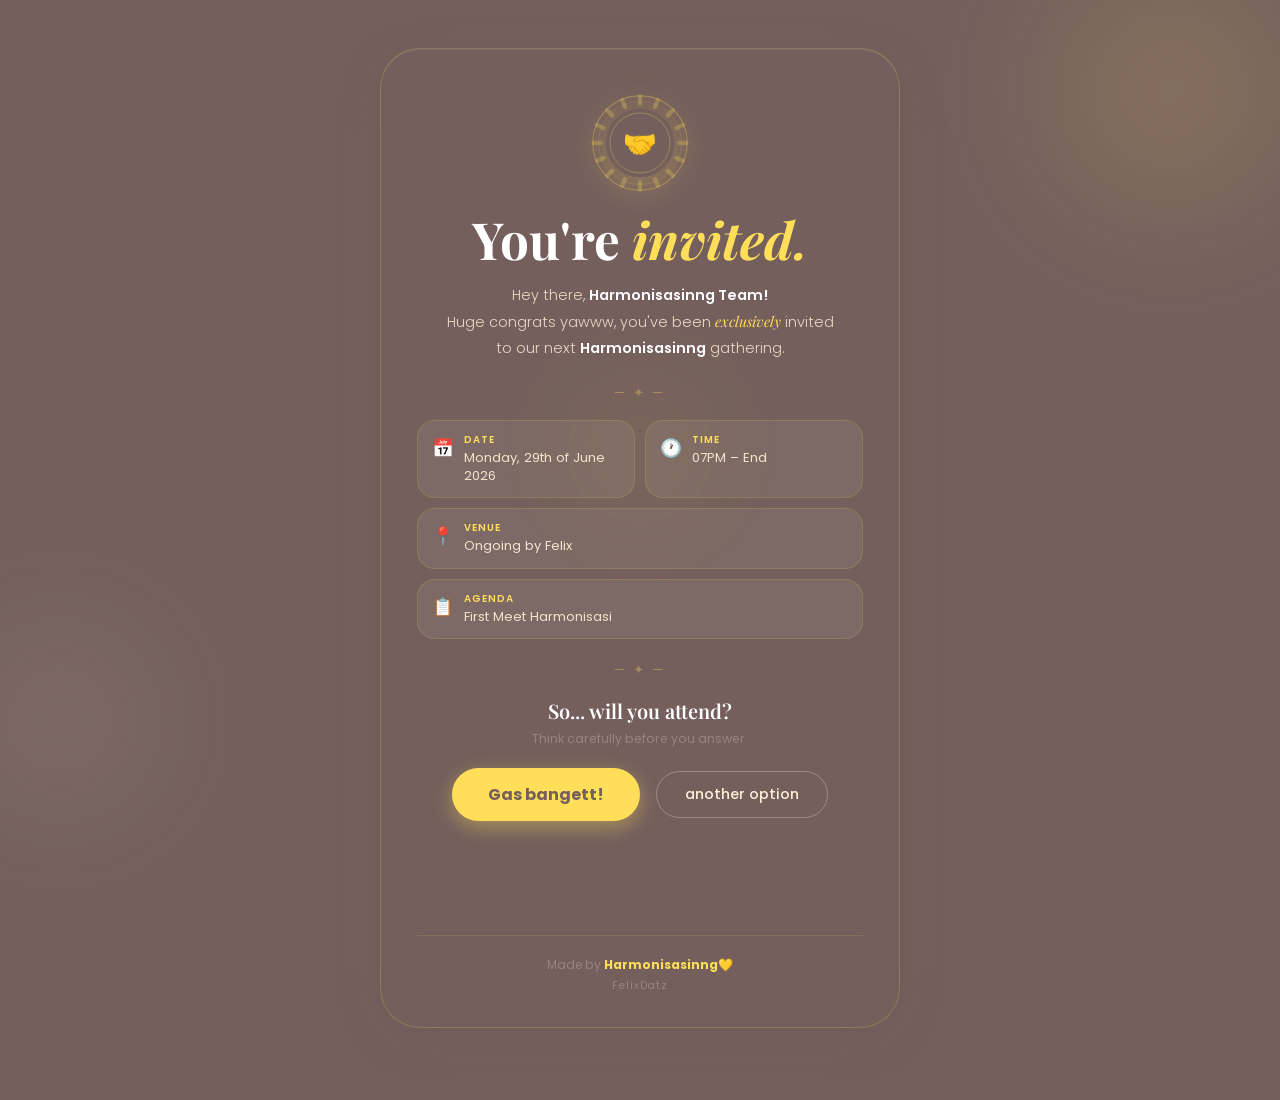
==== index.html @ c9962373 "Harmoninvite Edufest" ====
<!DOCTYPE html>
<html lang="en">
<head>
  <meta charset="UTF-8" />
  <meta name="viewport" content="width=device-width, initial-scale=1.0" />
  <meta name="description" content="You've been exclusively invited — Harmonisasinng · Edufest" />
  <title>Harmoninvite</title>
  <link rel="preconnect" href="https://fonts.googleapis.com" />
  <link rel="preconnect" href="https://fonts.gstatic.com" crossorigin />
  <link href="https://fonts.googleapis.com/css2?family=Playfair+Display:ital,wght@0,600;0,700;1,600&family=Poppins:wght@300;400;500;600;700&display=swap" rel="stylesheet" />
  <link rel="stylesheet" href="style.css" />
</head>

<body class="page-invite">

  <!-- ── ANIMATED BACKGROUND BLOBS ── -->
  <div class="blob blob--1" aria-hidden="true"></div>
  <div class="blob blob--2" aria-hidden="true"></div>
  <div class="blob blob--3" aria-hidden="true"></div>

  <!-- ── CONFETTI CANVAS (injected by JS) ── -->
  <canvas id="confettiCanvas" aria-hidden="true"></canvas>

  <!-- ── YES TAKEOVER OVERLAY ── -->
  <div class="takeover" id="takeover" aria-hidden="true">
    <div class="takeover__inner">
      <span class="takeover__emoji">🎉</span>
      <p class="takeover__text">Yesss! Taking you there...</p>
    </div>
  </div>

  <!-- ── PAGE WRAPPER ── -->
  <main class="invite-wrapper">
    <div class="invite-card" role="main">

      <!-- BADGE -->
      <!-- <div class="invite-badge" aria-label="Exclusive invitation badge">
        <span class="invite-badge__dot"></span>
        <span class="invite-badge__text">Exclusive Invite</span>
        <span class="invite-badge__dot"></span>
      </div>-->

      <!-- SEAL -->
      <div class="seal" aria-hidden="true">
        <svg viewBox="0 0 140 140" xmlns="http://www.w3.org/2000/svg" class="seal__svg">
          <!-- Outer glow rings -->
          <circle cx="70" cy="70" r="66" fill="none" stroke="#ffde59" stroke-width="1.5" opacity="0.3"/>
          <circle cx="70" cy="70" r="58" fill="none" stroke="#ffde59" stroke-width="0.8" opacity="0.2"/>
          <!-- Spike burst -->
          <g fill="#ffde59" opacity="0.25">
            <rect x="67" y="2" width="6" height="16" rx="3" transform="rotate(0 70 70)"/>
            <rect x="67" y="2" width="6" height="16" rx="3" transform="rotate(22.5 70 70)"/>
            <rect x="67" y="2" width="6" height="16" rx="3" transform="rotate(45 70 70)"/>
            <rect x="67" y="2" width="6" height="16" rx="3" transform="rotate(67.5 70 70)"/>
            <rect x="67" y="2" width="6" height="16" rx="3" transform="rotate(90 70 70)"/>
            <rect x="67" y="2" width="6" height="16" rx="3" transform="rotate(112.5 70 70)"/>
            <rect x="67" y="2" width="6" height="16" rx="3" transform="rotate(135 70 70)"/>
            <rect x="67" y="2" width="6" height="16" rx="3" transform="rotate(157.5 70 70)"/>
            <rect x="67" y="2" width="6" height="16" rx="3" transform="rotate(180 70 70)"/>
            <rect x="67" y="2" width="6" height="16" rx="3" transform="rotate(202.5 70 70)"/>
            <rect x="67" y="2" width="6" height="16" rx="3" transform="rotate(225 70 70)"/>
            <rect x="67" y="2" width="6" height="16" rx="3" transform="rotate(247.5 70 70)"/>
            <rect x="67" y="2" width="6" height="16" rx="3" transform="rotate(270 70 70)"/>
            <rect x="67" y="2" width="6" height="16" rx="3" transform="rotate(292.5 70 70)"/>
            <rect x="67" y="2" width="6" height="16" rx="3" transform="rotate(315 70 70)"/>
            <rect x="67" y="2" width="6" height="16" rx="3" transform="rotate(337.5 70 70)"/>
          </g>
          <!-- Main circle -->
          <circle cx="70" cy="70" r="48" fill="#745f5d"/>
          <circle cx="70" cy="70" r="42" fill="none" stroke="#ffde59" stroke-width="1" opacity="0.4"/>
          <!-- Emoji -->
          <text x="70" y="82" text-anchor="middle" font-size="38">🤝</text>
        </svg>
      </div>

      <!-- EYEBROW -->
      <!-- <p class="invite-eyebrow">Divisi Harmonisasi · Edufest</p>-->

      <!-- MAIN HEADING -->
      <h1 class="invite-title">You're <em>invited.</em></h1>

      <!-- OPENING TEXT -->
      <p class="invite-greeting">
        Hey there, <strong>Harmonisasinng Team!</strong><br />
        Huge congrats yawww, you've been <em>exclusively</em> invited<br />
        to our next <strong>Harmonisasinng</strong> gathering.
      </p>

      <!-- DIVIDER -->
      <div class="ornament-divider" aria-hidden="true">
        <span>— ✦ —</span>
      </div>

      <!-- EVENT DETAILS -->
      <section class="event-grid" aria-label="Event Details">
        <div class="event-chip">
          <span class="event-chip__icon">📅</span>
          <div>
            <span class="event-chip__label">Date</span>
            <!-- ✏️ Edit tanggal rapat di sini -->
            <span class="event-chip__val">Monday, 29th of June 2026</span>
          </div>
        </div>
        <div class="event-chip">
          <span class="event-chip__icon">🕐</span>
          <div>
            <span class="event-chip__label">Time</span>
            <!-- ✏️ Edit jam rapat di sini -->
            <span class="event-chip__val">07PM –  End</span>
          </div>
        </div>
        <div class="event-chip event-chip--full">
          <span class="event-chip__icon">📍</span>
          <div>
            <span class="event-chip__label">Venue</span>
            <!-- ✏️ Edit lokasi rapat di sini -->
            <span class="event-chip__val"> Ongoing by Felix</span>
          </div>
        </div>
        <div class="event-chip event-chip--full">
          <span class="event-chip__icon">📋</span>
          <div>
            <span class="event-chip__label">Agenda</span>
            <!-- ✏️ Edit agenda rapat di sini -->
            <span class="event-chip__val">First Meet Harmonisasi</span>
          </div>
        </div>
      </section>

      <!-- DIVIDER -->
      <div class="ornament-divider" aria-hidden="true">
        <span>— ✦ —</span>
      </div>

      <!-- RSVP GIMMICK -->
      <section class="rsvp-section" aria-label="RSVP">
        <p class="rsvp-question">So... will you attend?</p>
        <p class="rsvp-hint" id="rsvpHint">Think carefully before you answer.</p>

        <div class="rsvp-btns" id="rsvpBtns">
          <!-- YES -->
          <button class="btn-yes" id="btnYes" onclick="handleYes()">
            <span>Gas bangett!</span>
          </button>
          <!-- NO — starts normal, shrinks on each click -->
          <button class="btn-no" id="btnNo" onclick="handleNo()">
            <span id="btnNoText">another option</span>
          </button>
        </div>

        <!-- Guilt message shown after "No" clicks -->
        
        <p class="guilt-msg" id="guiltMsg" aria-live="polite" style="margin-top: 64px; text-align: center;">
        </p>
      </section>

      <!-- FOOTER -->
      <footer class="invite-footer">
        <p>Made by <strong>Harmonisasinng💛</strong></p>
        <p class="invite-footer__sub">FelixDatz</p>
      </footer>

    </div><!-- /invite-card -->
  </main>

  <script src="invite.js"></script>
</body>
</html>
---- style.css ----
/* ============================================================
   HARMONISPACE · EDUFEST — style.css  (v2 overhaul)

   PALETTE
     Cream     #ffefd7   page & card bg (light pages)
     Yellow    #ffde59   primary accent, CTAs, highlights
     Mocha     #745f5d   text, dark headers, dark card bg
     Silver    #d9d9d9   borders, muted elements
     White     #ffffff   contrast surfaces

   FONTS
     Playfair Display  — display / headings
     Poppins           — body / UI
   ============================================================ */

/* ── TOKENS ──────────────────────────────────────────────── */
:root {
  --cream:       #ffefd7;
  --cream-dk:    #f5deb8;
  --yellow:      #ffde59;
  --yellow-dk:   #e8c430;
  --yellow-lt:   #fff4a8;
  --mocha:       #745f5d;
  --mocha-dk:    #5a4a48;
  --mocha-lt:    #9b8280;
  --silver:      #d9d9d9;
  --silver-lt:   #f0f0f0;
  --white:       #ffffff;

  --font-display: 'Playfair Display', Georgia, serif;
  --font-body:    'Poppins', system-ui, sans-serif;

  --r-sm:  8px;
  --r-md: 18px;
  --r-lg: 28px;
  --r-xl: 40px;
  --r-pill: 999px;

  --shadow-card: 0 12px 50px rgba(116, 95, 93, 0.13),
                 0 3px  10px rgba(116, 95, 93, 0.07);
  --shadow-btn:  0 6px 20px rgba(255, 222, 89, 0.40);

  --ease-bounce: cubic-bezier(0.34, 1.56, 0.64, 1);
  --ease-smooth: cubic-bezier(0.22, 1, 0.36, 1);
}

/* ── RESET ───────────────────────────────────────────────── */
*, *::before, *::after { box-sizing: border-box; margin: 0; padding: 0; }
html { scroll-behavior: smooth; -webkit-text-size-adjust: 100%; }
a { text-decoration: none; color: inherit; }
button { font-family: var(--font-body); cursor: pointer; border: none; background: none; }

/* ── SHARED BASE ─────────────────────────────────────────── */
body {
  font-family: var(--font-body);
  min-height: 100dvh;
}

/* ================================================================
   PAGE: INVITE  (index.html)
   Dark mocha background, yellow accents
   ================================================================ */

body.page-invite {
  background-color: var(--mocha);
  color: var(--cream);
  overflow-x: hidden;
  animation: fadeBody 0.5s ease both;
}

@keyframes fadeBody { from { opacity: 0; } to { opacity: 1; } }

/* ── BACKGROUND BLOBS (looping float) ── */
.blob {
  position: fixed;
  border-radius: 50%;
  pointer-events: none;
  z-index: 0;
  filter: blur(60px);
}

/* Invite page blobs */
.blob--1 {
  width: 380px; height: 380px;
  background: radial-gradient(circle, rgba(255,222,89,0.18), transparent 70%);
  top: -100px; right: -80px;
  animation: blobFloat1 9s ease-in-out infinite;
}
.blob--2 {
  width: 280px; height: 280px;
  background: radial-gradient(circle, rgba(255,239,215,0.12), transparent 70%);
  bottom: 40px; left: -80px;
  animation: blobFloat2 11s ease-in-out infinite;
}
.blob--3 {
  width: 200px; height: 200px;
  background: radial-gradient(circle, rgba(255,222,89,0.10), transparent 70%);
  top: 50%; left: 50%;
  transform: translate(-50%,-50%);
  animation: blobFloat3 7s ease-in-out infinite;
}

@keyframes blobFloat1 {
  0%,100% { transform: translate(0,0)   scale(1);    }
  33%     { transform: translate(-20px, 30px) scale(1.06); }
  66%     { transform: translate(15px, -15px) scale(0.96); }
}
@keyframes blobFloat2 {
  0%,100% { transform: translate(0,0)   scale(1);    }
  40%     { transform: translate(25px,-20px) scale(1.08); }
  70%     { transform: translate(-10px, 15px) scale(0.97); }
}
@keyframes blobFloat3 {
  0%,100% { transform: translate(-50%,-50%) scale(1); }
  50%     { transform: translate(-50%,-50%) scale(1.3); }
}

/* ── CONFETTI CANVAS ── */
#confettiCanvas {
  position: fixed;
  inset: 0;
  pointer-events: none;
  z-index: 200;
  display: none;
}

/* ── YES TAKEOVER ── */
.takeover {
  position: fixed;
  inset: 0;
  background: var(--yellow);
  z-index: 300;
  display: flex;
  align-items: center;
  justify-content: center;
  opacity: 0;
  pointer-events: none;
  transition: opacity 0.4s ease;
}
.takeover.active {
  opacity: 1;
  pointer-events: all;
}
.takeover__inner { text-align: center; }
.takeover__emoji { font-size: 4rem; display: block; margin-bottom: 12px;
  animation: bounceIn 0.5s var(--ease-bounce) both; }
.takeover__text {
  font-family: var(--font-display);
  font-size: 1.6rem;
  font-weight: 700;
  color: var(--mocha);
  animation: bounceIn 0.5s var(--ease-bounce) 0.1s both;
}
@keyframes bounceIn {
  from { transform: scale(0.5); opacity: 0; }
  to   { transform: scale(1);   opacity: 1; }
}

/* ── INVITE WRAPPER ── */
.invite-wrapper {
  position: relative;
  z-index: 1;
  display: flex;
  justify-content: center;
  padding: 32px 16px 60px;
  min-height: 100dvh;
}

/* ── INVITE CARD ── */
.invite-card {
  width: 100%;
  max-width: 460px;
  /* Card itself: slightly lighter dark */
  background: rgba(116,95,93,0.25);
  border: 1px solid rgba(255,222,89,0.20);
  border-radius: var(--r-xl);
  padding: 36px 28px 28px;
  backdrop-filter: blur(12px);
  -webkit-backdrop-filter: blur(12px);
  box-shadow: var(--shadow-card),
              inset 0 1px 0 rgba(255,239,215,0.08);
  /* Gentle card float loop */
  animation: cardFloat 6s ease-in-out infinite, slideUpCard 0.7s var(--ease-smooth) both;
}

@keyframes cardFloat {
  0%,100% { transform: translateY(0px);  }
  50%     { transform: translateY(-7px); }
}
@keyframes slideUpCard {
  from { opacity: 0; transform: translateY(40px); }
  to   { opacity: 1; transform: translateY(0); }
}

/* ── EXCLUSIVE BADGE ── */
.invite-badge {
  display: inline-flex;
  align-items: center;
  gap: 8px;
  background: rgba(255,222,89,0.15);
  border: 1px solid rgba(255,222,89,0.35);
  border-radius: var(--r-pill);
  padding: 5px 14px;
  margin-bottom: 24px;
  font-size: 0.70rem;
  font-weight: 600;
  letter-spacing: 0.14em;
  text-transform: uppercase;
  color: var(--yellow);
}
.invite-badge__dot {
  width: 5px; height: 5px;
  background: var(--yellow);
  border-radius: 50%;
  animation: pulse 2s ease-in-out infinite;
}
@keyframes pulse {
  0%,100% { opacity: 1; transform: scale(1); }
  50%     { opacity: 0.4; transform: scale(0.7); }
}

/* ── SEAL ── */
.seal {
  display: flex;
  justify-content: center;
  margin-bottom: 20px;
}
.seal__svg {
  width: 100px; height: 100px;
  filter: drop-shadow(0 6px 18px rgba(255,222,89,0.3));
  animation: sealSpin 0.6s var(--ease-bounce) 0.3s both,
             sealPulse 4s ease-in-out 1s infinite;
}
@keyframes sealSpin {
  from { transform: rotate(-20deg) scale(0.5); opacity: 0; }
  to   { transform: rotate(0deg)   scale(1);   opacity: 1; }
}
@keyframes sealPulse {
  0%,100% { filter: drop-shadow(0 6px 18px rgba(255,222,89,0.3)); }
  50%     { filter: drop-shadow(0 6px 28px rgba(255,222,89,0.55)); }
}

/* ── EYEBROW ── */
.invite-eyebrow {
  text-align: center;
  font-size: 0.68rem;
  font-weight: 500;
  letter-spacing: 0.16em;
  text-transform: uppercase;
  color: var(--mocha-lt);
  margin-bottom: 8px;
}

/* ── TITLE ── */
.invite-title {
  font-family: var(--font-display);
  font-size: clamp(2.4rem, 10vw, 3.2rem);
  font-weight: 700;
  line-height: 1.05;
  text-align: center;
  color: var(--white);
  margin-bottom: 16px;
}
.invite-title em {
  font-style: italic;
  color: var(--yellow);
}

/* ── GREETING ── */
.invite-greeting {
  text-align: center;
  font-size: 0.90rem;
  font-weight: 300;
  line-height: 1.8;
  color: rgba(255,239,215,0.85);
  margin-bottom: 4px;
}
.invite-greeting strong { color: var(--white); font-weight: 600; }
.invite-greeting em {
  font-family: var(--font-display);
  font-style: italic;
  color: var(--yellow);
}

/* ── ORNAMENT DIVIDER ── */
.ornament-divider {
  text-align: center;
  padding: 18px 0;
  color: rgba(255,222,89,0.35);
  font-size: 0.80rem;
  letter-spacing: 0.2em;
  user-select: none;
}

/* ── EVENT GRID ── */
.event-grid {
  display: grid;
  grid-template-columns: 1fr 1fr;
  gap: 10px;
  margin-bottom: 4px;
}

.event-chip {
  display: flex;
  align-items: flex-start;
  gap: 10px;
  background: rgba(255,239,215,0.07);
  border: 1px solid rgba(255,222,89,0.15);
  border-radius: var(--r-md);
  padding: 12px 14px;
  transition: background 0.2s;
}
.event-chip:hover { background: rgba(255,222,89,0.10); }
.event-chip--full { grid-column: 1 / -1; }

.event-chip__icon { font-size: 1.1rem; flex-shrink: 0; margin-top: 2px; }

.event-chip__label {
  display: block;
  font-size: 0.62rem;
  font-weight: 600;
  letter-spacing: 0.1em;
  text-transform: uppercase;
  color: var(--yellow);
  margin-bottom: 2px;
}
.event-chip__val {
  display: block;
  font-size: 0.82rem;
  font-weight: 400;
  color: rgba(255,239,215,0.9);
  line-height: 1.4;
}

/* ── RSVP SECTION ── */
.rsvp-section {
  text-align: center;
  padding-bottom: 4px;
}

.rsvp-question {
  font-family: var(--font-display);
  font-size: 1.25rem;
  font-weight: 600;
  color: var(--white);
  margin-bottom: 6px;
}

.rsvp-hint {
  font-size: 0.78rem;
  color: var(--mocha-lt);
  margin-bottom: 20px;
  min-height: 1.2em;
  transition: color 0.3s;
}

/* RSVP button row */
.rsvp-btns {
  display: flex;
  justify-content: center;
  align-items: center;
  gap: 16px;
  flex-wrap: wrap;
}

/* YES button */
.btn-yes {
  padding: 14px 36px;
  font-size: 1rem;
  font-weight: 700;
  color: var(--mocha);
  background: var(--yellow);
  border-radius: var(--r-pill);
  box-shadow: var(--shadow-btn);
  transition: transform 0.4s var(--ease-bounce),
              font-size 0.4s var(--ease-bounce),
              padding 0.4s var(--ease-bounce),
              box-shadow 0.3s;
  white-space: nowrap;
  /* transform-origin center so it grows from middle */
  transform-origin: center center;
}
.btn-yes:hover {
  transform: scale(1.06);
  box-shadow: 0 10px 32px rgba(255,222,89,0.55);
}
.btn-yes:active { transform: scale(0.97); }

/* NO button */
.btn-no {
  padding: 12px 28px;
  font-size: 0.9rem;
  font-weight: 500;
  color: var(--cream);
  background: transparent;
  border: 1.5px solid rgba(255,239,215,0.30);
  border-radius: var(--r-pill);
  transition: transform 0.4s var(--ease-bounce),
              opacity  0.4s ease,
              font-size 0.4s ease,
              padding  0.4s ease;
  transform-origin: center center;
  white-space: nowrap;
}
.btn-no:hover { border-color: rgba(255,239,215,0.60); }

/* Guilt message */
.guilt-msg {
  margin-top: 14px;
  font-size: 0.80rem;
  color: var(--mocha-lt);
  min-height: 1.4em;
  font-style: italic;
  transition: opacity 0.3s;
}

/* ── INVITE FOOTER ── */
.invite-footer {
  text-align: center;
  margin-top: 28px;
  padding-top: 18px;
  border-top: 1px solid rgba(255,222,89,0.12);
  font-size: 0.76rem;
  color: var(--mocha-lt);
  line-height: 1.8;
}
.invite-footer strong { color: var(--yellow); }
.invite-footer__sub {
  font-size: 0.66rem;
  opacity: 1;
  letter-spacing: 0.1em;
}


/* ================================================================
   PAGE: FORM  (form.html)
   Light cream background, warm & clean
   ================================================================ */

body.page-form {
  background-color: var(--cream);
  color: var(--mocha);
  overflow-x: hidden;
  animation: fadeBody 0.4s ease both;
}

/* Form page blobs */
.blob--form-1 {
  width: 320px; height: 320px;
  background: radial-gradient(circle, rgba(255,222,89,0.25), transparent 70%);
  top: -80px; right: -80px;
  animation: blobFloat1 10s ease-in-out infinite;
}
.blob--form-2 {
  width: 240px; height: 240px;
  background: radial-gradient(circle, rgba(116,95,93,0.08), transparent 70%);
  bottom: -60px; left: -60px;
  animation: blobFloat2 12s ease-in-out infinite;
}

/* ── FORM WRAPPER ── */
.form-wrapper {
  position: relative;
  z-index: 1;
  display: flex;
  justify-content: center;
  padding: 24px 16px 60px;
  min-height: 100dvh;
}

/* ── FORM CARD ── */
.form-card {
  width: 100%;
  max-width: 480px;
  background: var(--white);
  border-radius: var(--r-xl);
  box-shadow: var(--shadow-card);
  overflow: hidden;
  animation: slideUpCard 0.6s var(--ease-smooth) both;
}

/* ── BACK LINK ── */
.back-link {
  display: inline-flex;
  align-items: center;
  gap: 6px;
  margin: 20px 24px 0;
  font-size: 0.78rem;
  font-weight: 500;
  color: var(--mocha-lt);
  transition: color 0.2s;
}
.back-link:hover { color: var(--mocha); }

/* ── FORM CARD HEADER ── */
.form-card__header {
  background: var(--mocha);
  padding: 28px 28px 24px;
  text-align: center;
  position: relative;
  overflow: hidden;
}
/* Subtle yellow shimmer on header */
.form-card__header::before {
  content: '';
  position: absolute;
  inset: 0;
  background: radial-gradient(ellipse at 50% -20%, rgba(255,222,89,0.12) 0%, transparent 65%);
  pointer-events: none;
}

.form-header-badge {
  display: inline-block;
  background: rgba(255,222,89,0.15);
  border: 1px solid rgba(255,222,89,0.30);
  border-radius: var(--r-pill);
  padding: 4px 14px;
  font-size: 0.68rem;
  font-weight: 600;
  letter-spacing: 0.12em;
  text-transform: uppercase;
  color: var(--yellow);
  margin-bottom: 14px;
}

.form-card__title {
  font-family: var(--font-display);
  font-size: clamp(1.7rem, 7vw, 2.2rem);
  font-weight: 700;
  line-height: 1.15;
  color: var(--white);
  margin-bottom: 10px;
}
.form-card__title em {
  font-style: italic;
  color: var(--yellow);
}

.form-card__sub {
  font-size: 0.82rem;
  font-weight: 300;
  line-height: 1.7;
  color: rgba(255,239,215,0.78);
}

/* ── PROGRESS BAR ── */
.progress-track {
  height: 3px;
  background: var(--silver-lt);
}
.progress-fill {
  height: 100%;
  background: linear-gradient(90deg, var(--yellow-dk), var(--yellow));
  width: 0%;
  transition: width 0.5s ease;
  border-radius: 0 var(--r-pill) var(--r-pill) 0;
}

/* ── FORM BODY ── */
.absensi-form {
  padding: 24px 24px 8px;
}

/* ── FORM GROUP (fg) ── */
.fg {
  margin-bottom: 18px;
}

.fg__label {
  display: block;
  font-size: 0.78rem;
  font-weight: 600;
  color: var(--mocha);
  margin-bottom: 6px;
  letter-spacing: 0.02em;
}

.req { color: var(--yellow-dk); }

/* Shared input styles */
.fg__input {
  width: 100%;
  padding: 11px 14px;
  font-family: var(--font-body);
  font-size: 0.88rem;
  color: var(--mocha);
  background: var(--cream);
  border: 1.5px solid var(--silver);
  border-radius: var(--r-sm);
  outline: none;
  -webkit-appearance: none;
  appearance: none;
  transition: border-color 0.2s, box-shadow 0.2s, background 0.2s;
}

.fg__input::placeholder { color: #bbb; }

.fg__input:focus {
  border-color: var(--yellow-dk);
  background: var(--white);
  box-shadow: 0 0 0 3px rgba(255,222,89,0.25);
}

.fg__input.is-invalid {
  border-color: #c0392b;
  box-shadow: 0 0 0 3px rgba(192,57,43,0.12);
}

/* Select wrapper */
.select-wrap { position: relative; }
.fg__select { cursor: pointer; padding-right: 36px; }
.select-wrap__arrow {
  position: absolute; right: 13px; top: 50%;
  transform: translateY(-50%);
  font-size: 0.85rem; color: var(--mocha-lt);
  pointer-events: none;
}

/* Textarea */
.fg__textarea { resize: vertical; min-height: 96px; line-height: 1.6; }

/* Alasan: slide-down animation */
.fg--alasan { animation: slideDown 0.3s ease both; }
@keyframes slideDown {
  from { opacity: 0; transform: translateY(-10px); }
  to   { opacity: 1; transform: translateY(0); }
}

/* Error messages */
.fg__error {
  display: block;
  font-size: 0.72rem;
  color: #c0392b;
  margin-top: 4px;
  min-height: 1em;
}

/* ── RADIO TILES ── */
.radio-row {
  display: grid;
  grid-template-columns: 1fr 1fr;
  gap: 10px;
}

.radio-tile { cursor: pointer; display: block; }

.radio-tile input[type="radio"] {
  position: absolute; opacity: 0; width: 0; height: 0;
}

.radio-tile__face {
  display: flex;
  flex-direction: column;
  align-items: center;
  gap: 6px;
  padding: 16px 10px;
  background: var(--cream);
  border: 2px solid var(--silver);
  border-radius: var(--r-md);
  transition: all 0.2s;
}

.radio-tile__emoji { font-size: 1.5rem; }
.radio-tile__word {
  font-size: 0.80rem;
  font-weight: 600;
  color: var(--mocha-lt);
  transition: color 0.2s;
}

.radio-tile:hover .radio-tile__face {
  border-color: var(--yellow-dk);
  background: var(--yellow-lt);
}

.radio-tile input:checked + .radio-tile__face {
  border-color: var(--mocha);
  background: var(--cream-dk);
  box-shadow: 0 0 0 3px rgba(255,222,89,0.30);
}
.radio-tile input:checked + .radio-tile__face .radio-tile__word {
  color: var(--mocha);
}

.radio-tile input:focus-visible + .radio-tile__face {
  outline: 2px solid var(--yellow-dk);
  outline-offset: 2px;
}

/* ── SUBMIT BUTTON ── */
.btn-kirim {
  display: flex;
  align-items: center;
  justify-content: center;
  gap: 8px;
  width: 100%;
  padding: 14px 24px;
  margin-top: 8px;
  font-size: 0.95rem;
  font-weight: 700;
  color: var(--mocha);
  background: var(--yellow);
  border-radius: var(--r-pill);
  box-shadow: var(--shadow-btn);
  transition: transform 0.2s, box-shadow 0.2s, opacity 0.2s;
  position: relative;
  overflow: hidden;
}
.btn-kirim::after {
  content: '';
  position: absolute; inset: 0;
  background: linear-gradient(105deg, transparent 40%, rgba(255,255,255,0.25) 50%, transparent 60%);
  transform: translateX(-120%);
  transition: transform 0.5s ease;
}
.btn-kirim:hover::after { transform: translateX(120%); }
.btn-kirim:hover {
  transform: translateY(-2px);
  box-shadow: 0 10px 28px rgba(255,222,89,0.55);
}
.btn-kirim:active { transform: translateY(0); }
.btn-kirim:disabled { opacity: 0.7; cursor: not-allowed; transform: none; }

.btn-kirim__loading { display: none; align-items: center; gap: 6px; }
.btn-kirim.is-loading .btn-kirim__text   { display: none; }
.btn-kirim.is-loading .btn-kirim__loading { display: flex; }

/* Spinner */
.spinner {
  display: inline-block;
  width: 16px; height: 16px;
  border: 2px solid rgba(116,95,93,0.3);
  border-top-color: var(--mocha);
  border-radius: 50%;
  animation: spin 0.7s linear infinite;
}
@keyframes spin { to { transform: rotate(360deg); } }

/* ── FORM CARD FOOTER ── */
.form-card__footer {
  text-align: center;
  padding: 16px 24px 24px;
  border-top: 1px solid var(--silver-lt);
  font-size: 0.75rem;
  color: var(--mocha-lt);
  line-height: 1.8;
  margin-top: 16px;
}
.form-card__footer strong { color: var(--mocha); }
.form-card__footer-sub {
  font-size: 0.66rem;
  opacity: 1;
  letter-spacing: 0.1em;
}

/* ── MODAL OVERLAY ── */
.modal-overlay {
  position: fixed;
  inset: 0;
  background: rgba(116,95,93,0.50);
  backdrop-filter: blur(5px);
  -webkit-backdrop-filter: blur(5px);
  display: flex;
  align-items: center;
  justify-content: center;
  padding: 20px;
  z-index: 100;
  animation: fadeOverlay 0.25s ease both;
}
@keyframes fadeOverlay { from { opacity:0; } to { opacity:1; } }
.modal-overlay[hidden] { display: none; }

.modal {
  background: var(--white);
  border-radius: var(--r-lg);
  padding: 36px 24px 28px;
  max-width: 340px;
  width: 100%;
  text-align: center;
  box-shadow: 0 24px 60px rgba(116,95,93,0.2);
  animation: popIn 0.35s var(--ease-bounce) both;
}
@keyframes popIn {
  from { transform: scale(0.82); opacity: 0; }
  to   { transform: scale(1);    opacity: 1; }
}

.modal__emoji { font-size: 3rem; display: block; margin-bottom: 12px; }
.modal__title {
  font-family: var(--font-display);
  font-size: 1.5rem;
  font-weight: 700;
  color: var(--mocha);
  margin-bottom: 10px;
}
.modal--error .modal__title { color: #c0392b; }
.modal__body {
  font-size: 0.86rem;
  color: var(--mocha-lt);
  line-height: 1.7;
  margin-bottom: 24px;
}

.modal__actions {
  display: flex;
  flex-direction: column;
  gap: 10px;
}

.modal__btn {
  display: inline-block;
  padding: 12px 28px;
  font-family: var(--font-body);
  font-size: 0.88rem;
  font-weight: 600;
  color: var(--mocha);
  background: var(--yellow);
  border: none;
  border-radius: var(--r-pill);
  cursor: pointer;
  transition: background 0.2s, transform 0.2s;
  box-shadow: 0 4px 14px rgba(255,222,89,0.40);
}
.modal__btn:hover { background: var(--yellow-dk); transform: translateY(-1px); }

.modal__btn--ghost {
  background: transparent;
  color: var(--mocha-lt);
  box-shadow: none;
  border: 1.5px solid var(--silver);
  font-size: 0.80rem;
}
.modal__btn--ghost:hover { background: var(--silver-lt); color: var(--mocha); }

.modal__btn--err { background: #c0392b; color: #fff; box-shadow: none; }
.modal__btn--err:hover { background: #962d23; }

/* ── REDUCED MOTION ── */
@media (prefers-reduced-motion: reduce) {
  *, *::before, *::after {
    animation-duration: 0.01ms !important;
    transition-duration: 0.01ms !important;
  }
}

/* ── RESPONSIVE ── */
@media (min-width: 520px) {
  .invite-wrapper { padding: 48px 24px 72px; }
  .invite-card { padding: 44px 36px 32px; }
  .form-wrapper { padding: 40px 24px 72px; }
  .absensi-form { padding: 28px 32px 12px; }
  .back-link { margin: 24px 32px 0; }
  .form-card__header { padding: 32px 36px 28px; }
}
@media (min-width: 768px) {
  .invite-card, .form-card { max-width: 520px; }
}
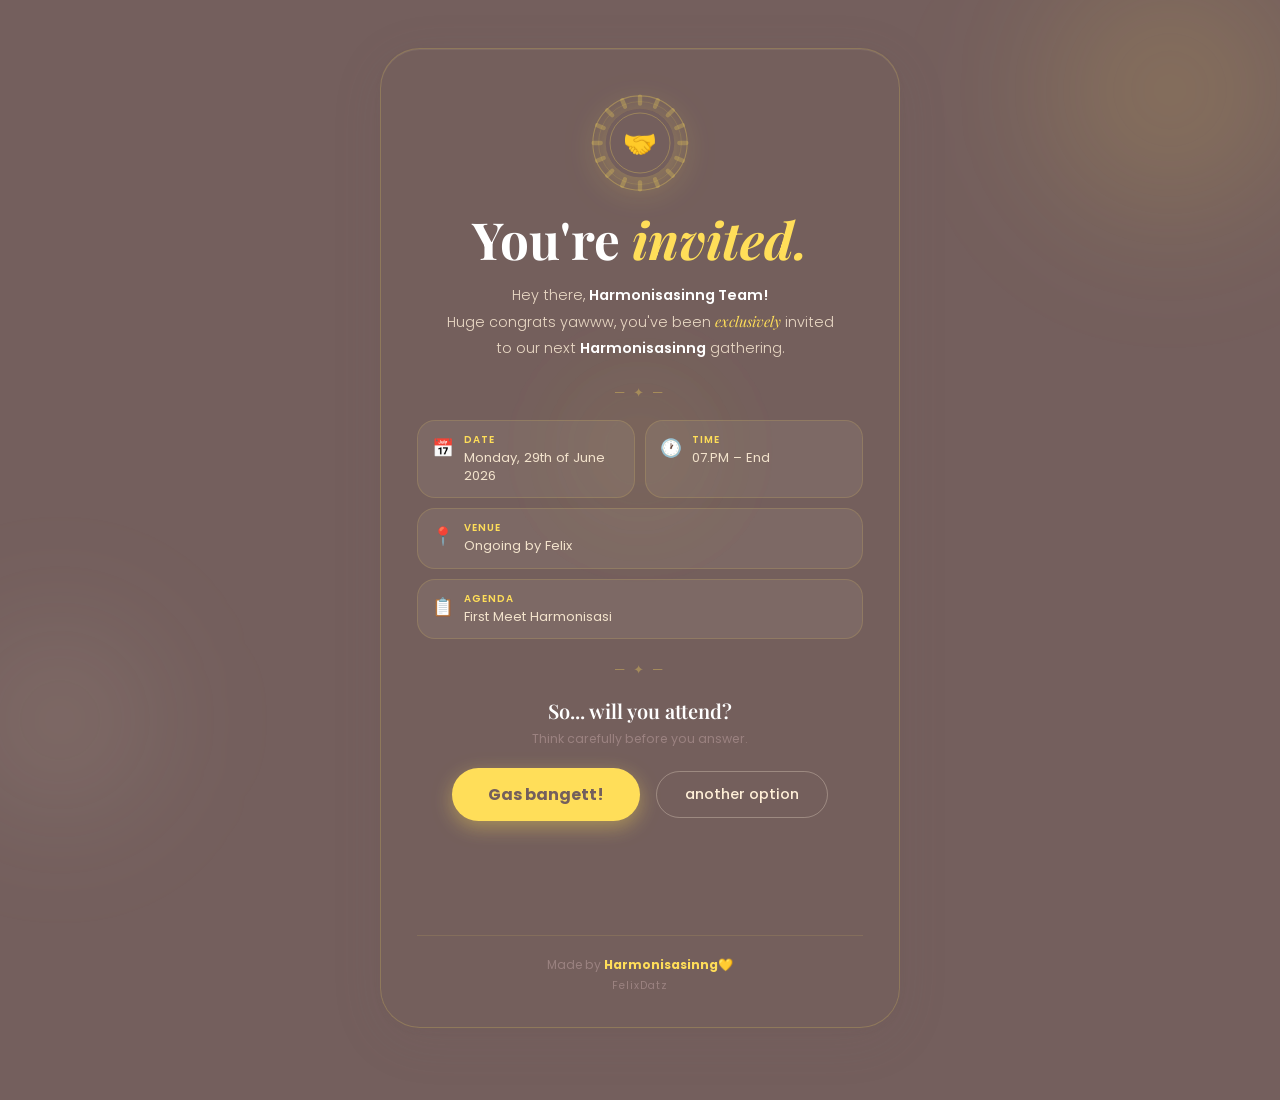
==== commit 4dc2811c: "update minor kode dan perbaikan layout" ====
--- a/index.html
+++ b/index.html
@@ -106,7 +106,7 @@
           <div>
             <span class="event-chip__label">Time</span>
             <!-- ✏️ Edit jam rapat di sini -->
-            <span class="event-chip__val">07PM –  End</span>
+            <span class="event-chip__val">07.PM –  End</span>
           </div>
         </div>
         <div class="event-chip event-chip--full">
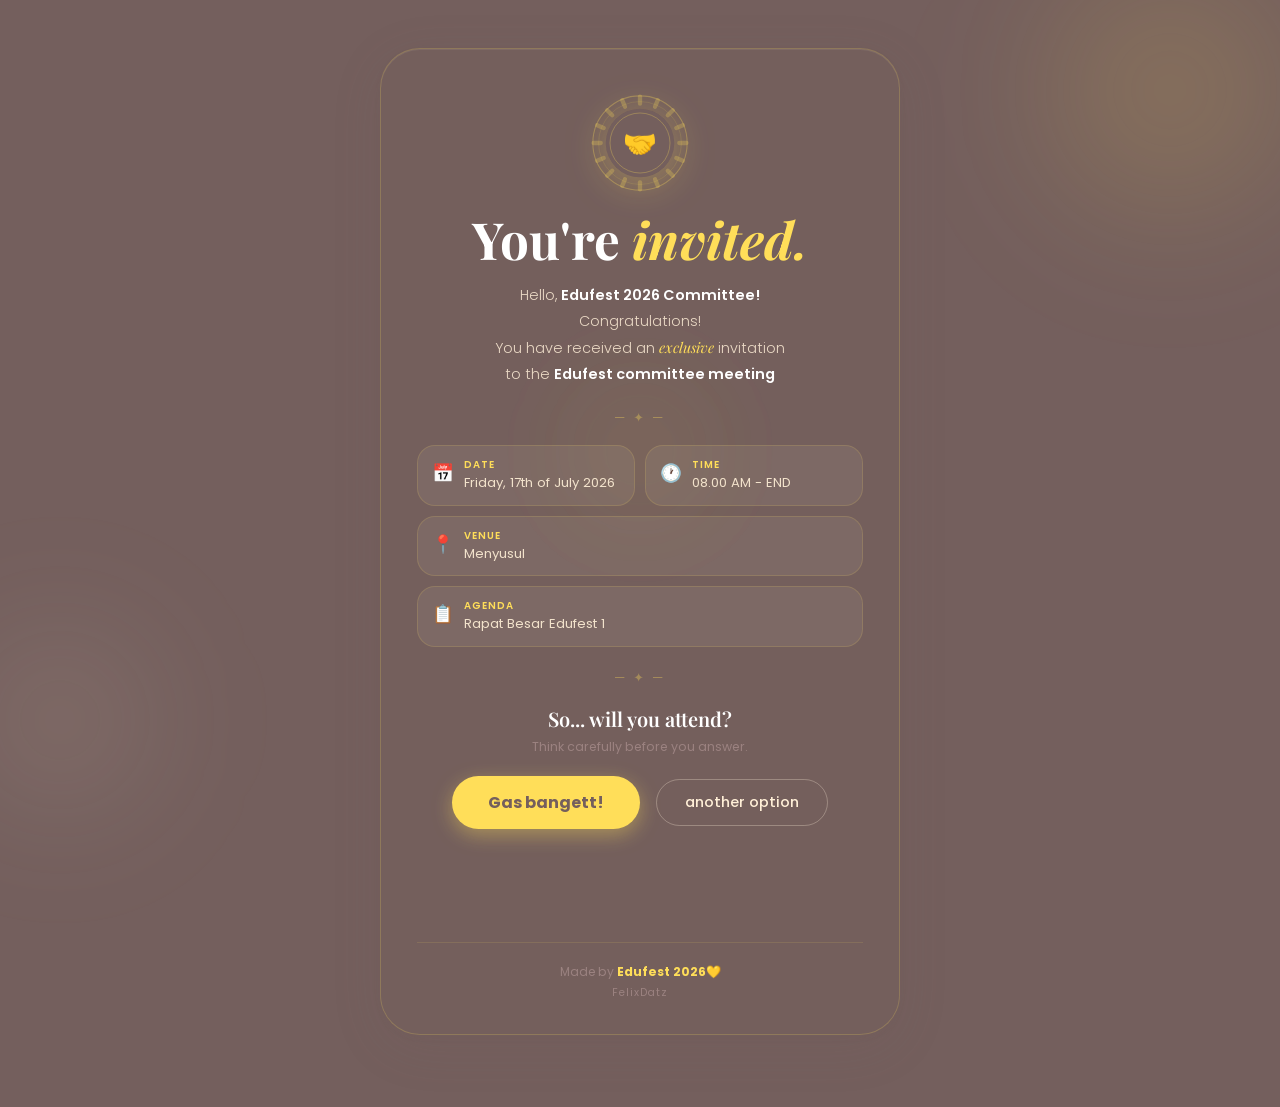
==== commit d02e1d48: "Update informasi rapat dan daftar divisi Edufest 2026" ====
--- a/index.html
+++ b/index.html
@@ -3,7 +3,7 @@
 <head>
   <meta charset="UTF-8" />
   <meta name="viewport" content="width=device-width, initial-scale=1.0" />
-  <meta name="description" content="You've been exclusively invited — Harmonisasinng · Edufest" />
+  <meta name="description" content="You've been exclusively invited — Edufest 2026 Committee" />
   <title>Harmoninvite</title>
   <link rel="preconnect" href="https://fonts.googleapis.com" />
   <link rel="preconnect" href="https://fonts.gstatic.com" crossorigin />
@@ -32,13 +32,6 @@
   <!-- ── PAGE WRAPPER ── -->
   <main class="invite-wrapper">
     <div class="invite-card" role="main">
-
-      <!-- BADGE -->
-      <!-- <div class="invite-badge" aria-label="Exclusive invitation badge">
-        <span class="invite-badge__dot"></span>
-        <span class="invite-badge__text">Exclusive Invite</span>
-        <span class="invite-badge__dot"></span>
-      </div>-->
 
       <!-- SEAL -->
       <div class="seal" aria-hidden="true">
@@ -73,17 +66,15 @@
         </svg>
       </div>
 
-      <!-- EYEBROW -->
-      <!-- <p class="invite-eyebrow">Divisi Harmonisasi · Edufest</p>-->
-
       <!-- MAIN HEADING -->
       <h1 class="invite-title">You're <em>invited.</em></h1>
 
       <!-- OPENING TEXT -->
       <p class="invite-greeting">
-        Hey there, <strong>Harmonisasinng Team!</strong><br />
-        Huge congrats yawww, you've been <em>exclusively</em> invited<br />
-        to our next <strong>Harmonisasinng</strong> gathering.
+        Hello, <strong>Edufest 2026 Committee!</strong><br />
+        Congratulations!<br />
+        You have received an <em>exclusive</em> invitation<br />
+        to the <strong>Edufest committee meeting</strong>
       </p>
 
       <!-- DIVIDER -->
@@ -97,32 +88,28 @@
           <span class="event-chip__icon">📅</span>
           <div>
             <span class="event-chip__label">Date</span>
-            <!-- ✏️ Edit tanggal rapat di sini -->
-            <span class="event-chip__val">Monday, 29th of June 2026</span>
+            <span class="event-chip__val">Friday, 17th of July 2026</span>
           </div>
         </div>
         <div class="event-chip">
           <span class="event-chip__icon">🕐</span>
           <div>
             <span class="event-chip__label">Time</span>
-            <!-- ✏️ Edit jam rapat di sini -->
-            <span class="event-chip__val">07.PM –  End</span>
+            <span class="event-chip__val">08.00 AM - END</span>
           </div>
         </div>
         <div class="event-chip event-chip--full">
           <span class="event-chip__icon">📍</span>
           <div>
             <span class="event-chip__label">Venue</span>
-            <!-- ✏️ Edit lokasi rapat di sini -->
-            <span class="event-chip__val"> Ongoing by Felix</span>
+            <span class="event-chip__val">Menyusul</span>
           </div>
         </div>
         <div class="event-chip event-chip--full">
           <span class="event-chip__icon">📋</span>
           <div>
             <span class="event-chip__label">Agenda</span>
-            <!-- ✏️ Edit agenda rapat di sini -->
-            <span class="event-chip__val">First Meet Harmonisasi</span>
+            <span class="event-chip__val">Rapat Besar Edufest 1</span>
           </div>
         </div>
       </section>
@@ -142,21 +129,19 @@
           <button class="btn-yes" id="btnYes" onclick="handleYes()">
             <span>Gas bangett!</span>
           </button>
-          <!-- NO — starts normal, shrinks on each click -->
+          <!-- NO -->
           <button class="btn-no" id="btnNo" onclick="handleNo()">
             <span id="btnNoText">another option</span>
           </button>
         </div>
 
-        <!-- Guilt message shown after "No" clicks -->
-        
         <p class="guilt-msg" id="guiltMsg" aria-live="polite" style="margin-top: 64px; text-align: center;">
         </p>
       </section>
 
       <!-- FOOTER -->
       <footer class="invite-footer">
-        <p>Made by <strong>Harmonisasinng💛</strong></p>
+        <p>Made by <strong>Edufest 2026💛</strong></p>
         <p class="invite-footer__sub">FelixDatz</p>
       </footer>
 
@@ -165,4 +150,4 @@
 
   <script src="invite.js"></script>
 </body>
-</html>
+</html>
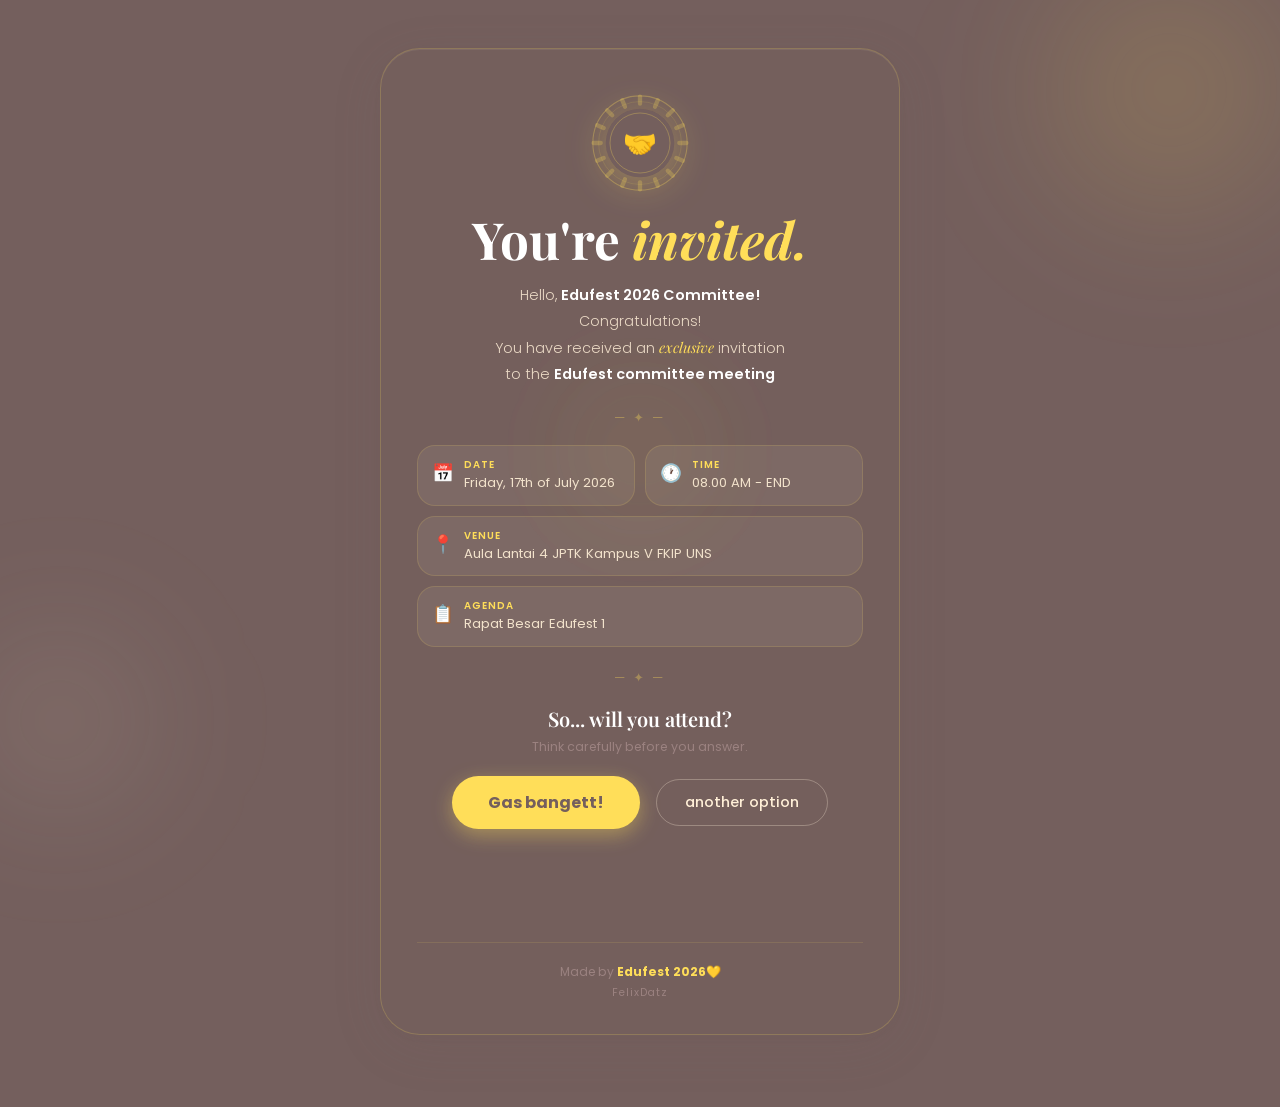
==== commit 8f6ccf55: "update venue rapat" ====
--- a/index.html
+++ b/index.html
@@ -13,15 +13,12 @@
 
 <body class="page-invite">
 
-  <!-- ── ANIMATED BACKGROUND BLOBS ── -->
   <div class="blob blob--1" aria-hidden="true"></div>
   <div class="blob blob--2" aria-hidden="true"></div>
   <div class="blob blob--3" aria-hidden="true"></div>
 
-  <!-- ── CONFETTI CANVAS (injected by JS) ── -->
   <canvas id="confettiCanvas" aria-hidden="true"></canvas>
 
-  <!-- ── YES TAKEOVER OVERLAY ── -->
   <div class="takeover" id="takeover" aria-hidden="true">
     <div class="takeover__inner">
       <span class="takeover__emoji">🎉</span>
@@ -29,17 +26,13 @@
     </div>
   </div>
 
-  <!-- ── PAGE WRAPPER ── -->
   <main class="invite-wrapper">
     <div class="invite-card" role="main">
 
-      <!-- SEAL -->
       <div class="seal" aria-hidden="true">
         <svg viewBox="0 0 140 140" xmlns="http://www.w3.org/2000/svg" class="seal__svg">
-          <!-- Outer glow rings -->
           <circle cx="70" cy="70" r="66" fill="none" stroke="#ffde59" stroke-width="1.5" opacity="0.3"/>
           <circle cx="70" cy="70" r="58" fill="none" stroke="#ffde59" stroke-width="0.8" opacity="0.2"/>
-          <!-- Spike burst -->
           <g fill="#ffde59" opacity="0.25">
             <rect x="67" y="2" width="6" height="16" rx="3" transform="rotate(0 70 70)"/>
             <rect x="67" y="2" width="6" height="16" rx="3" transform="rotate(22.5 70 70)"/>
@@ -58,18 +51,14 @@
             <rect x="67" y="2" width="6" height="16" rx="3" transform="rotate(315 70 70)"/>
             <rect x="67" y="2" width="6" height="16" rx="3" transform="rotate(337.5 70 70)"/>
           </g>
-          <!-- Main circle -->
           <circle cx="70" cy="70" r="48" fill="#745f5d"/>
           <circle cx="70" cy="70" r="42" fill="none" stroke="#ffde59" stroke-width="1" opacity="0.4"/>
-          <!-- Emoji -->
           <text x="70" y="82" text-anchor="middle" font-size="38">🤝</text>
         </svg>
       </div>
 
-      <!-- MAIN HEADING -->
       <h1 class="invite-title">You're <em>invited.</em></h1>
 
-      <!-- OPENING TEXT -->
       <p class="invite-greeting">
         Hello, <strong>Edufest 2026 Committee!</strong><br />
         Congratulations!<br />
@@ -77,12 +66,10 @@
         to the <strong>Edufest committee meeting</strong>
       </p>
 
-      <!-- DIVIDER -->
       <div class="ornament-divider" aria-hidden="true">
         <span>— ✦ —</span>
       </div>
 
-      <!-- EVENT DETAILS -->
       <section class="event-grid" aria-label="Event Details">
         <div class="event-chip">
           <span class="event-chip__icon">📅</span>
@@ -102,7 +89,7 @@
           <span class="event-chip__icon">📍</span>
           <div>
             <span class="event-chip__label">Venue</span>
-            <span class="event-chip__val">Menyusul</span>
+            <span class="event-chip__val">Aula Lantai 4 JPTK Kampus V FKIP UNS</span>
           </div>
         </div>
         <div class="event-chip event-chip--full">
@@ -114,22 +101,18 @@
         </div>
       </section>
 
-      <!-- DIVIDER -->
       <div class="ornament-divider" aria-hidden="true">
         <span>— ✦ —</span>
       </div>
 
-      <!-- RSVP GIMMICK -->
       <section class="rsvp-section" aria-label="RSVP">
         <p class="rsvp-question">So... will you attend?</p>
         <p class="rsvp-hint" id="rsvpHint">Think carefully before you answer.</p>
 
         <div class="rsvp-btns" id="rsvpBtns">
-          <!-- YES -->
           <button class="btn-yes" id="btnYes" onclick="handleYes()">
             <span>Gas bangett!</span>
           </button>
-          <!-- NO -->
           <button class="btn-no" id="btnNo" onclick="handleNo()">
             <span id="btnNoText">another option</span>
           </button>
@@ -139,14 +122,12 @@
         </p>
       </section>
 
-      <!-- FOOTER -->
       <footer class="invite-footer">
         <p>Made by <strong>Edufest 2026💛</strong></p>
         <p class="invite-footer__sub">FelixDatz</p>
       </footer>
 
-    </div><!-- /invite-card -->
-  </main>
+    </div></main>
 
   <script src="invite.js"></script>
 </body>
